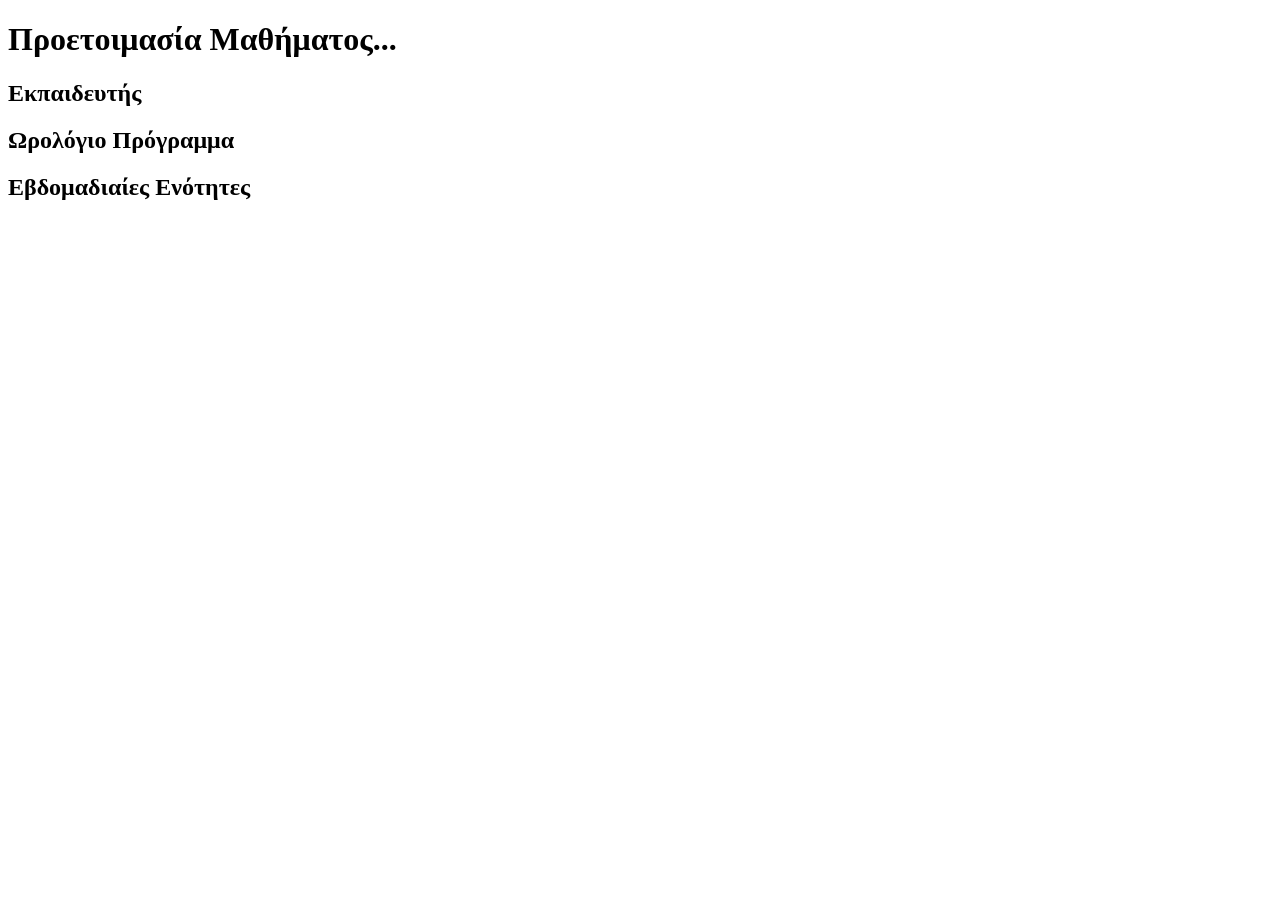
==== index.html @ 62cafc97 "Create dashboard layout" ====
<!DOCTYPE html>
<html lang="el">
<head>
  <meta charset="UTF-8">
  <meta name="viewport" content="width=device-width, initial-scale=1.0">
  <title>Πίνακας Ελέγχου Μαθήματος</title>
  <link rel="stylesheet" href="assets/css/style.css">
</head>
<body>

  <!-- Main Container -->
  <!-- Κεντρικό Πλαίσιο -->
  <div class="dashboard-container">
    
    <!-- Header Section -->
    <!-- Ενότητα Κεφαλίδας -->
    <header class="dashboard-header">
      <h1 id="courseTitle">Προετοιμασία Μαθήματος...</h1>
      <p id="courseMeta"></p>
    </header>

    <!-- Main Content Layout -->
    <!-- Διάταξη Κύριου Περιεχομένου -->
    <main class="dashboard-grid">
      
      <!-- Sidebar / Course Info & Schedule -->
      <!-- Πλευρική Στήλη / Πληροφορίες & Πρόγραμμα -->
      <aside class="sidebar">
        
        <!-- Instructors Card -->
        <!-- Κάρτα Εκπαιδευτών -->
        <section class="card">
          <h2>Εκπαιδευτής</h2>
          <div id="instructorInfo"></div>
        </section>

        <!-- Schedule Card -->
        <!-- Κάρτα Ωρολογίου Προγράμματος -->
        <section class="card">
          <h2>Ωρολόγιο Πρόγραμμα</h2>
          <ul id="scheduleList" class="schedule-list"></ul>
        </section>

      </aside>

      <!-- Weekly Modules Section -->
      <!-- Ενότητα Εβδομαδιαίων Υποενοτήτων -->
      <section class="modules-section card">
        <h2>Εβδομαδιαίες Ενότητες</h2>
        <div id="weeksGrid" class="weeks-grid"></div>
      </section>

    </main>
  </div>

  <!-- Load Config & Main Script -->
  <!-- Φόρτωση Ρυθμίσεων & Κύριου Σεναρίου -->
  <script src="config.js"></script>
  <script src="assets/js/app.js"></script>
</body>
</html>
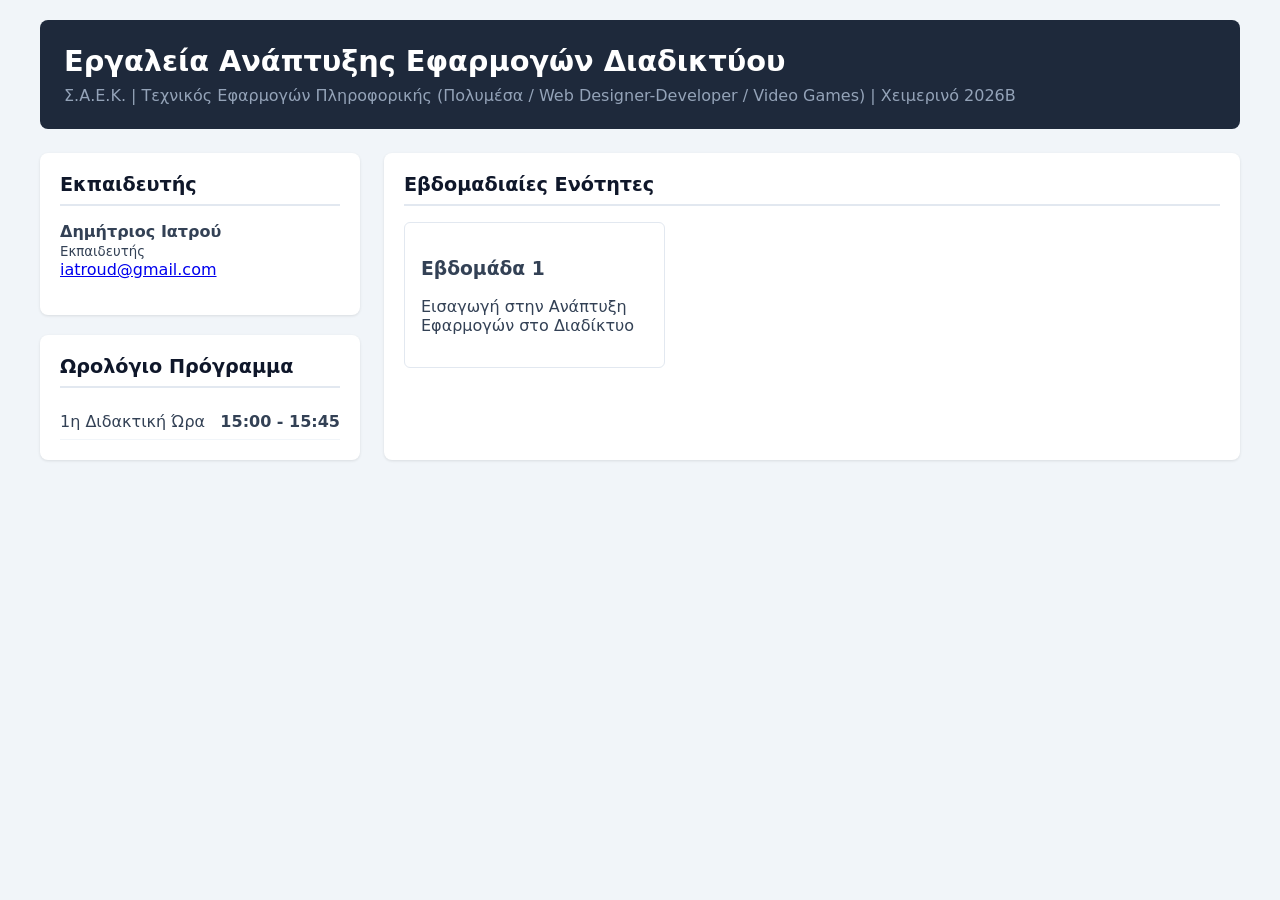
==== commit 5a72ea7a: "Add favicon" ====
--- a/index.html
+++ b/index.html
@@ -5,6 +5,7 @@
   <meta name="viewport" content="width=device-width, initial-scale=1.0">
   <title>Πίνακας Ελέγχου Μαθήματος</title>
   <link rel="stylesheet" href="assets/css/style.css">
+  <link rel="icon" type="image/png" href="assets/images/favicon.png">
 </head>
 <body>
 
--- a/assets/css/style.css
+++ b/assets/css/style.css
@@ -0,0 +1,109 @@
+/* Base Layout Settings */
+/* Βασικές Ρυθμίσεις Διάταξης */
+body {
+  font-family: system-ui, -apple-system, BlinkMacSystemFont, 'Segoe UI', Roboto, sans-serif;
+  background-color: #f1f5f9;
+  color: #334155;
+  margin: 0;
+  padding: 20px;
+}
+
+.dashboard-container {
+  max-width: 1200px;
+  margin: 0 auto;
+}
+
+/* Header Styles */
+/* Στυλ Κεφαλίδας */
+.dashboard-header {
+  background: #1e293b;
+  color: #ffffff;
+  padding: 24px;
+  border-radius: 8px;
+  margin-bottom: 24px;
+}
+
+.dashboard-header h1 {
+  margin: 0 0 8px 0;
+  font-size: 1.8rem;
+}
+
+.dashboard-header p {
+  margin: 0;
+  color: #94a3b8;
+}
+
+/* Grid Layout */
+/* Διάταξη Πλέγματος */
+.dashboard-grid {
+  display: grid;
+  grid-template-columns: 320px 1fr;
+  gap: 24px;
+}
+
+@media (max-width: 768px) {
+  .dashboard-grid {
+    grid-template-columns: 1fr;
+  }
+}
+
+/* Cards & Sections */
+/* Κάρτες & Ενότητες */
+.card {
+  background: #ffffff;
+  padding: 20px;
+  border-radius: 8px;
+  box-shadow: 0 1px 3px rgba(0, 0, 0, 0.1);
+  margin-bottom: 20px;
+}
+
+.card h2 {
+  margin-top: 0;
+  font-size: 1.2rem;
+  color: #0f172a;
+  border-bottom: 2px solid #e2e8f0;
+  padding-bottom: 8px;
+}
+
+/* Schedule List */
+/* Λίστα Προγράμματος */
+.schedule-list {
+  list-style: none;
+  padding: 0;
+  margin: 0;
+}
+
+.schedule-list li {
+  display: flex;
+  justify-content: space-between;
+  padding: 8px 0;
+  border-bottom: 1px solid #f1f5f9;
+}
+
+.schedule-list li.break {
+  color: #64748b;
+  font-style: italic;
+}
+
+/* Modules Grid */
+/* Πλέγμα Ενοτήτων */
+.weeks-grid {
+  display: grid;
+  grid-template-columns: repeat(auto-fill, minmax(220px, 1fr));
+  gap: 16px;
+}
+
+.week-card {
+  border: 1px solid #e2e8f0;
+  border-radius: 6px;
+  padding: 16px;
+  text-decoration: none;
+  color: inherit;
+  transition: transform 0.2s, box-shadow 0.2s;
+}
+
+.week-card:hover {
+  transform: translateY(-2px);
+  box-shadow: 0 4px 6px rgba(0, 0, 0, 0.05);
+  border-color: #2563eb;
+}
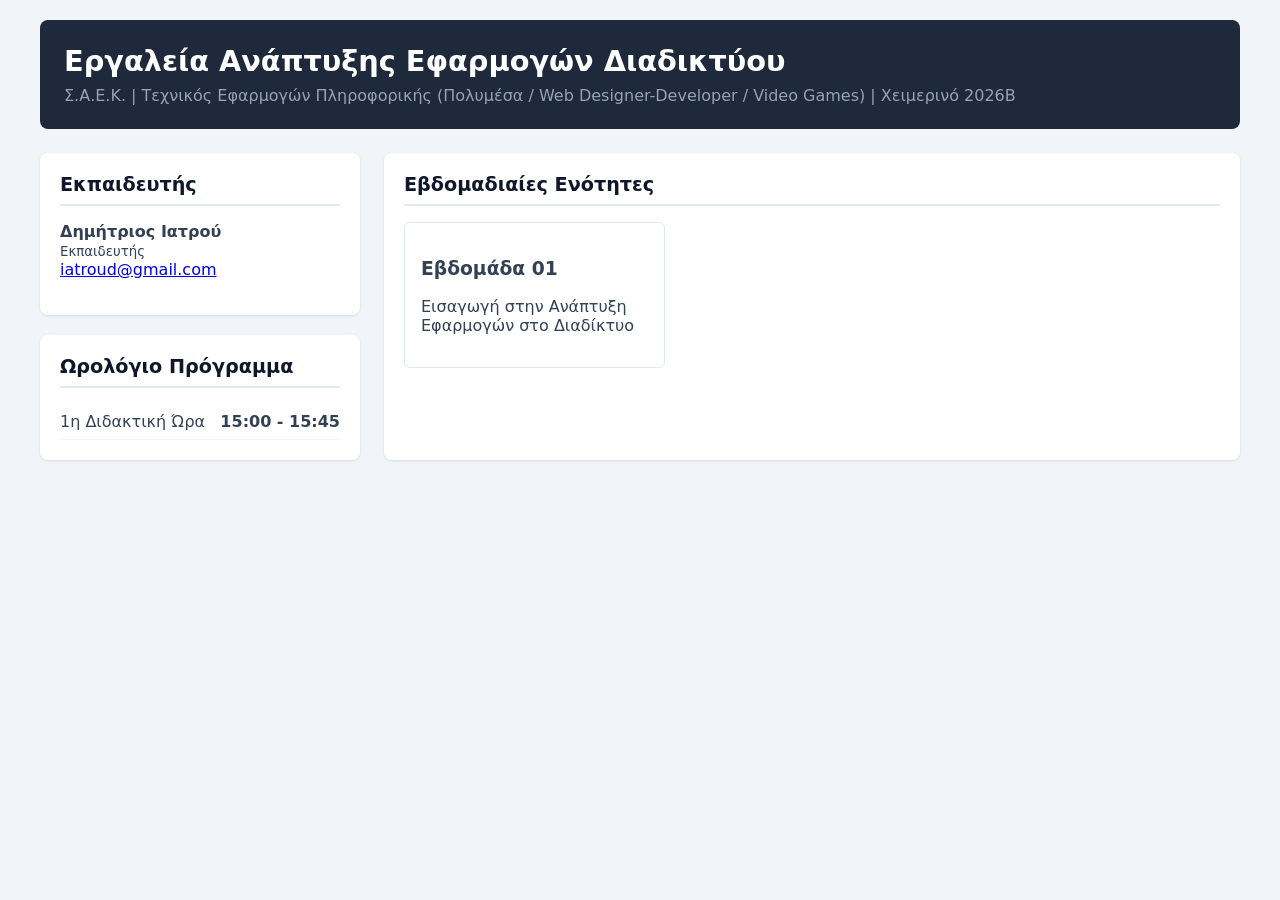
==== commit 41037379: "feat(dashboard): render weekly modules dynamically from config - Update index.html to host a dynamic" ====
--- a/index.html
+++ b/index.html
@@ -6,6 +6,7 @@
   <title>Πίνακας Ελέγχου Μαθήματος</title>
   <link rel="stylesheet" href="assets/css/style.css">
   <link rel="icon" type="image/png" href="assets/images/favicon.png">
+  <link rel="shortcut icon" href="assets/images/favicon.ico">
 </head>
 <body>
 
@@ -48,7 +49,7 @@
       <!-- Ενότητα Εβδομαδιαίων Υποενοτήτων -->
       <section class="modules-section card">
         <h2>Εβδομαδιαίες Ενότητες</h2>
-        <div id="weeksGrid" class="weeks-grid"></div>
+        <div id="weeksGrid" class="weeks-grid"><!-- Θα παραχθούν δυναμικά μέσω JavaScript --></div>
       </section>
 
     </main>
@@ -58,5 +59,6 @@
   <!-- Φόρτωση Ρυθμίσεων & Κύριου Σεναρίου -->
   <script src="config.js"></script>
   <script src="assets/js/app.js"></script>
+  
 </body>
 </html>
--- a/assets/css/style.css
+++ b/assets/css/style.css
@@ -106,4 +106,92 @@
   transform: translateY(-2px);
   box-shadow: 0 4px 6px rgba(0, 0, 0, 0.05);
   border-color: #2563eb;
+}
+
+/* Forms & Admin Panel Styles */
+/* Στυλ Φορμών & Πίνακα Διαχείρισης */
+.form-group {
+  margin-bottom: 15px;
+}
+
+.form-group label {
+  display: block;
+  font-weight: bold;
+  margin-bottom: 5px;
+}
+
+.form-group input, 
+.form-group select {
+  width: 100%;
+  padding: 8px;
+  border: 1px solid #cbd5e1;
+  border-radius: 4px;
+  box-sizing: border-box;
+}
+
+.row {
+  display: flex;
+  gap: 10px;
+  margin-bottom: 10px;
+  align-items: center;
+}
+
+.row input, 
+.row select {
+  padding: 8px;
+  border: 1px solid #cbd5e1;
+  border-radius: 4px;
+  box-sizing: border-box;
+  flex: 1;
+}
+
+/* Buttons */
+/* Κουμπιά */
+button {
+  background: #2563eb;
+  color: white;
+  border: none;
+  padding: 10px 15px;
+  border-radius: 4px;
+  cursor: pointer;
+  font-weight: bold;
+  transition: background 0.2s;
+}
+
+button:hover {
+  background: #1d4ed8;
+}
+
+.btn-success {
+  background: #10b981;
+}
+
+.btn-success:hover {
+  background: #059669;
+}
+
+.btn-danger {
+  background: #dc2626;
+  flex: none;
+}
+
+.btn-danger:hover {
+  background: #b91c1c;
+}
+
+/* Code Output Area */
+/* Περιοχή Εξόδου Κώδικα */
+pre {
+  background: #0f172a;
+  color: #f8fafc;
+  padding: 15px;
+  border-radius: 6px;
+  overflow-x: auto;
+  font-size: 14px;
+}
+
+.actions {
+  display: flex;
+  gap: 10px;
+  margin-top: 10px;
 }
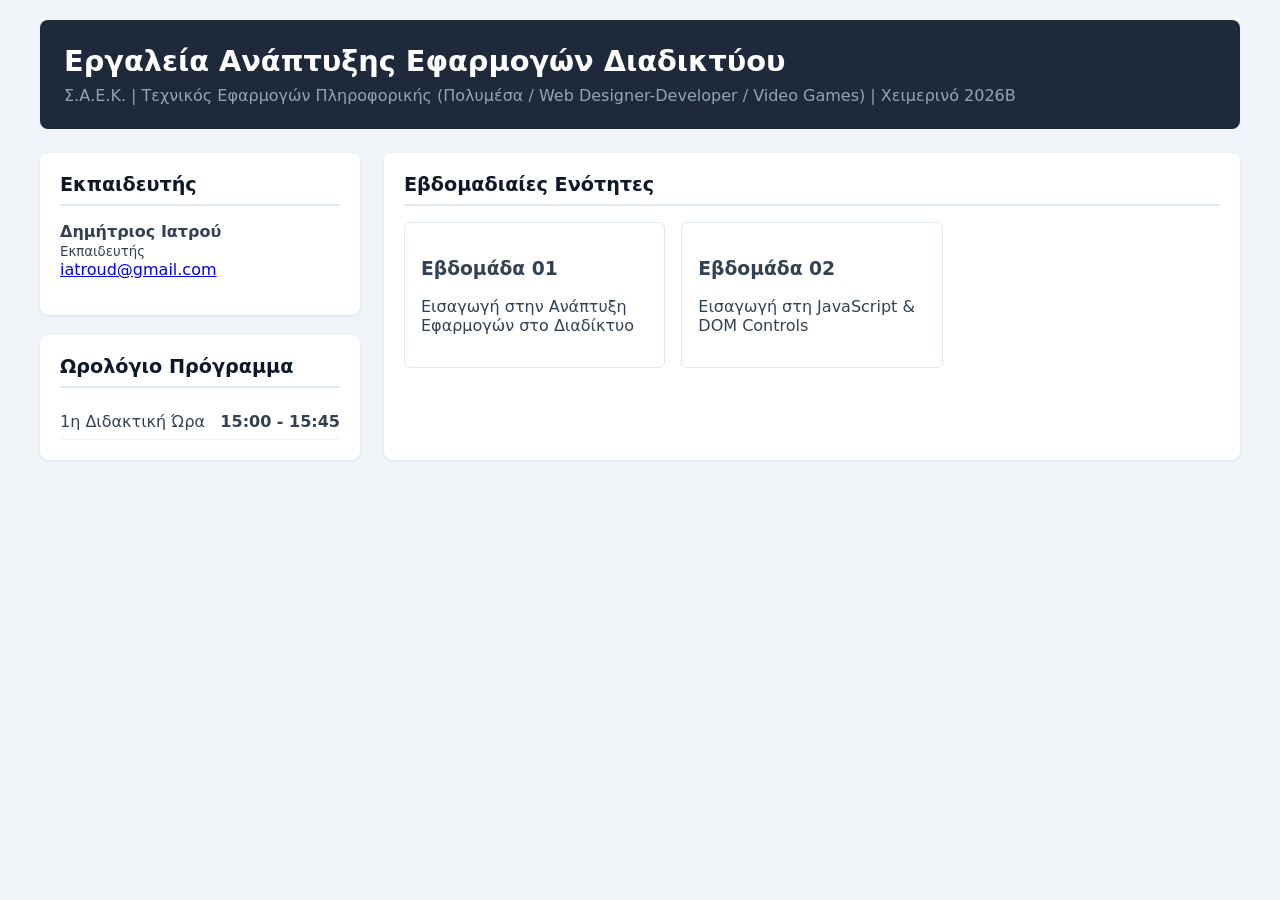
==== commit bebef68c: "refactor(index): improve accessibility attributes, meta tags, and script deferring" ====
--- a/index.html
+++ b/index.html
@@ -3,41 +3,38 @@
 <head>
   <meta charset="UTF-8">
   <meta name="viewport" content="width=device-width, initial-scale=1.0">
+  <meta name="description" content="Πίνακας Ελέγχου και Εβδομαδιαίο Υλικό Μαθήματος">
   <title>Πίνακας Ελέγχου Μαθήματος</title>
+  
   <link rel="stylesheet" href="assets/css/style.css">
   <link rel="icon" type="image/png" href="assets/images/favicon.png">
   <link rel="shortcut icon" href="assets/images/favicon.ico">
 </head>
 <body>
 
-  <!-- Main Container -->
-  <!-- Κεντρικό Πλαίσιο -->
+  <!-- Main Container / Κεντρικό Πλαίσιο -->
   <div class="dashboard-container">
     
-    <!-- Header Section -->
-    <!-- Ενότητα Κεφαλίδας -->
+    <!-- Header Section / Ενότητα Κεφαλίδας -->
     <header class="dashboard-header">
       <h1 id="courseTitle">Προετοιμασία Μαθήματος...</h1>
       <p id="courseMeta"></p>
     </header>
 
-    <!-- Main Content Layout -->
-    <!-- Διάταξη Κύριου Περιεχομένου -->
+    <!-- Main Content Layout / Διάταξη Κύριου Περιεχομένου -->
     <main class="dashboard-grid">
       
       <!-- Sidebar / Course Info & Schedule -->
       <!-- Πλευρική Στήλη / Πληροφορίες & Πρόγραμμα -->
-      <aside class="sidebar">
+      <aside class="sidebar" aria-label="Πληροφορίες Μαθήματος και Πρόγραμμα">
         
-        <!-- Instructors Card -->
-        <!-- Κάρτα Εκπαιδευτών -->
+        <!-- Instructors Card / Κάρτα Εκπαιδευτών -->
         <section class="card">
           <h2>Εκπαιδευτής</h2>
           <div id="instructorInfo"></div>
         </section>
 
-        <!-- Schedule Card -->
-        <!-- Κάρτα Ωρολογίου Προγράμματος -->
+        <!-- Schedule Card / Κάρτα Ωρολογίου Προγράμματος -->
         <section class="card">
           <h2>Ωρολόγιο Πρόγραμμα</h2>
           <ul id="scheduleList" class="schedule-list"></ul>
@@ -45,9 +42,8 @@
 
       </aside>
 
-      <!-- Weekly Modules Section -->
-      <!-- Ενότητα Εβδομαδιαίων Υποενοτήτων -->
-      <section class="modules-section card">
+      <!-- Weekly Modules Section / Ενότητα Εβδομαδιαίων Υποενοτήτων -->
+      <section class="modules-section card" aria-label="Εβδομαδιαίες Ενότητες">
         <h2>Εβδομαδιαίες Ενότητες</h2>
         <div id="weeksGrid" class="weeks-grid"><!-- Θα παραχθούν δυναμικά μέσω JavaScript --></div>
       </section>
@@ -55,10 +51,9 @@
     </main>
   </div>
 
-  <!-- Load Config & Main Script -->
-  <!-- Φόρτωση Ρυθμίσεων & Κύριου Σεναρίου -->
-  <script src="config.js"></script>
-  <script src="assets/js/app.js"></script>
+  <!-- Load Config & Main Script / Φόρτωση Ρυθμίσεων & Κύριου Σεναρίου -->
+  <script src="config.js" defer></script>
+  <script src="assets/js/app.js" defer></script>
   
 </body>
 </html>
--- a/assets/css/style.css
+++ b/assets/css/style.css
@@ -5,12 +5,13 @@
   background-color: #f1f5f9;
   color: #334155;
   margin: 0;
-  padding: 20px;
+  padding: 0;
 }
 
 .dashboard-container {
   max-width: 1200px;
   margin: 0 auto;
+  padding: 20px;
 }
 
 /* Header Styles */
@@ -147,18 +148,18 @@
 
 /* Buttons */
 /* Κουμπιά */
-button {
+button, .btn {
   background: #2563eb;
   color: white;
   border: none;
-  padding: 10px 15px;
+  padding: 8px 14px;
   border-radius: 4px;
   cursor: pointer;
   font-weight: bold;
   transition: background 0.2s;
 }
 
-button:hover {
+button:hover, .btn:hover {
   background: #1d4ed8;
 }
 
@@ -194,4 +195,262 @@
   display: flex;
   gap: 10px;
   margin-top: 10px;
+}
+
+/* ==========================================================================
+   Presentation Mode Styles (presentation.html)
+   Στυλ Περιβάλλοντος Παρουσίασης
+   ========================================================================== */
+
+/* Top Control Bar */
+/* Μπάρα Ελέγχου στο Πάνω Μέρος */
+.control-bar {
+  position: fixed;
+  top: 0;
+  left: 0;
+  width: 100%;
+  height: 50px;
+  background-color: #1e293b;
+  color: #ffffff;
+  display: flex;
+  align-items: center;
+  justify-content: space-between;
+  padding: 0 16px;
+  box-sizing: border-box;
+  z-index: 1000;
+  box-shadow: 0 2px 5px rgba(0,0,0,0.2);
+}
+
+.week-title {
+  font-weight: 600;
+  font-size: 1rem;
+}
+
+.schedule-timer {
+  font-family: monospace;
+  background-color: #0f172a;
+  padding: 4px 10px;
+  border-radius: 4px;
+  border: 1px solid #334155;
+  color: #38bdf8;
+  font-weight: bold;
+}
+
+/* Link Toggle Switch */
+/* Διακόπτης Εμφάνισης/Απόκρυψης Συνδέσμων */
+.toggle-switch {
+  display: flex;
+  align-items: center;
+  gap: 8px;
+  cursor: pointer;
+  user-select: none;
+}
+
+.toggle-switch input {
+  display: none;
+}
+
+.slider {
+  width: 36px;
+  height: 20px;
+  background-color: #64748b;
+  border-radius: 20px;
+  position: relative;
+  transition: background-color 0.3s;
+}
+
+.slider::before {
+  content: "";
+  position: absolute;
+  width: 16px;
+  height: 16px;
+  border-radius: 50%;
+  background-color: white;
+  top: 2px;
+  left: 2px;
+  transition: transform 0.3s;
+}
+
+.toggle-switch input:checked + .slider {
+  background-color: #10b981;
+}
+
+.toggle-switch input:checked + .slider::before {
+  transform: translateX(16px);
+}
+
+.label-text {
+  font-size: 0.85rem;
+}
+
+/* Side Drawer Navigation */
+/* Πλευρικό Συρόμενο Μενού */
+.side-drawer {
+  position: fixed;
+  top: 0;
+  left: 0;
+  width: 300px;
+  height: 100%;
+  background-color: #0f172a;
+  color: #ffffff;
+  z-index: 2000;
+  transform: translateX(-100%);
+  transition: transform 0.3s ease-in-out;
+  padding: 20px;
+  box-sizing: border-box;
+  box-shadow: 2px 0 10px rgba(0,0,0,0.5);
+}
+
+.side-drawer.open {
+  transform: translateX(0);
+}
+
+.close-btn {
+  background: none;
+  border: none;
+  color: #ffffff;
+  font-size: 1.8rem;
+  position: absolute;
+  top: 10px;
+  right: 15px;
+  cursor: pointer;
+}
+
+.weeks-list {
+  list-style: none;
+  padding: 0;
+  margin-top: 30px;
+}
+
+.weeks-list li {
+  margin-bottom: 12px;
+}
+
+.weeks-list a {
+  color: #cbd5e1;
+  text-decoration: none;
+  display: block;
+  padding: 8px;
+  border-radius: 4px;
+  transition: background 0.2s;
+}
+
+.weeks-list a:hover {
+  background-color: #1e293b;
+  color: #38bdf8;
+}
+
+/* Link Visibility & Custom Slide Styles */
+/* Ορατότητα Συνδέσμων & Ειδικά Στυλ Διαφανειών */
+.hidden-links {
+  display: none !important;
+}
+
+.slide-links-container {
+  margin-top: 20px;
+  padding: 10px;
+  background: rgba(255, 255, 255, 0.1);
+  border-radius: 6px;
+}
+
+.slide-link {
+  display: inline-block;
+  margin: 5px 10px;
+  color: #2563eb;
+  font-size: 0.9rem;
+}
+
+.slide-image {
+  max-height: 400px;
+  object-fit: contain;
+  margin-top: 15px;
+}
+
+/* Adjust Reveal.js layout for Top Bar */
+/* Προσαρμογή Reveal.js για τη σταθερή μπάρα ελέγχου */
+.reveal {
+  margin-top: 50px;
+  height: calc(100vh - 50px) !important;
+}
+
+/* Drawer Slide Navigation Item Styles */
+/* Στυλ Στοιχείων Πλοήγησης Διαφανειών στο Drawer */
+
+.weeks-list li.slide-nav-item a {
+  display: flex;
+  align-items: baseline;
+  gap: 8px;
+  padding: 6px 8px;
+  color: #cbd5e1;
+  text-decoration: none;
+  border-radius: 4px;
+  transition: background 0.2s, color 0.2s;
+  line-height: 1.3;
+}
+
+.weeks-list li.slide-nav-item a:hover {
+  background-color: #1e293b;
+  color: #38bdf8;
+}
+
+/* Slide Number (Fixed width to handle multi-line alignment) */
+/* Αριθμός Διαφάνειας (Σταθερό πλάτος για σωστή στοίχιση επόμενων γραμμών) */
+.slide-num {
+  font-weight: bold;
+  color: #38bdf8;
+  flex-shrink: 0;
+  min-width: 28px;
+  text-align: right;
+}
+
+/* Slide Title Text */
+/* Κείμενο Τίτλου Διαφάνειας */
+.slide-title-text {
+  flex-grow: 1;
+}
+
+/* Level 1 (Main Slides) - Aligned to the far left */
+/* 1ο Επίπεδο (Κύριες Διαφάνειες) - Πλήρης στοίχιση αριστερά */
+.weeks-list li.level-1 {
+  margin-top: 6px;
+  margin-bottom: 2px;
+  padding-left: 0; /* Ευθυγράμμιση με τον τίτλο της ενότητας */
+}
+
+.weeks-list li.level-1 .slide-num {
+  font-size: 0.95rem;
+  font-weight: bold;
+  color: #38bdf8;
+  flex-shrink: 0;
+  min-width: auto;
+  margin-right: 6px;
+  text-align: left; /* Στοίχιση αριθμού αριστερά */
+}
+
+.weeks-list li.level-1 .slide-title-text {
+  font-size: 0.95rem;
+  font-weight: 600;
+}
+
+/* Level 2 (Subslides) - Indented & Smaller Font */
+/* 2ο Επίπεδο (Υποδιαφάνειες) - Εσοχή προς τα δεξιά & Μικρότερη Γραμματοσειρά */
+.weeks-list li.level-2 {
+  padding-left: 16px; /* Εσοχή δεξιώτερα για τα υποθέματα */
+  margin-bottom: 2px;
+}
+
+.weeks-list li.level-2 .slide-num {
+  font-size: 0.82rem;
+  font-weight: bold;
+  color: #94a3b8;
+  flex-shrink: 0;
+  min-width: auto;
+  margin-right: 6px;
+  text-align: left;
+}
+
+.weeks-list li.level-2 .slide-title-text {
+  font-size: 0.82rem;
+  color: #cbd5e1;
+  font-weight: normal;
 }
